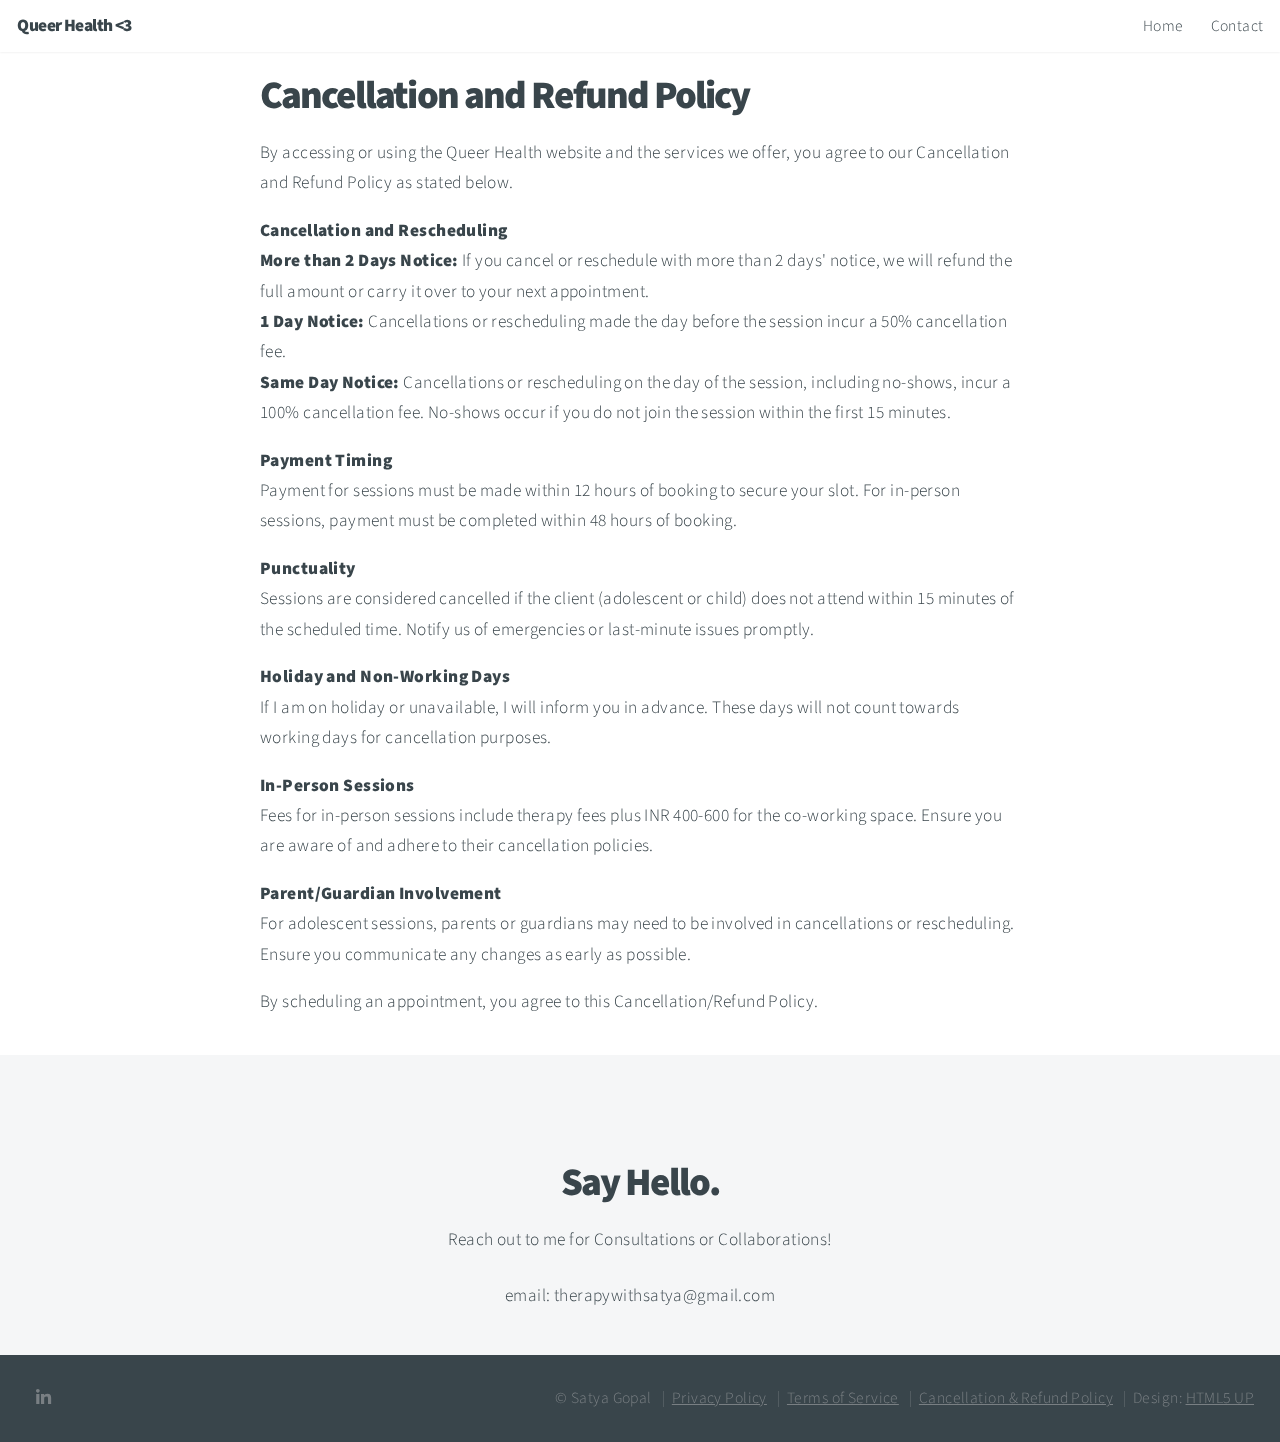
==== cancellation-policy.html @ fa18894c "major: add privacy policy, terms of service, and cancellation policy" ====
<!DOCTYPE HTML>
<!--
	Big Picture by HTML5 UP
	html5up.net | @ajlkn
	Free for personal and commercial use under the CCA 3.0 license (html5up.net/license)
-->
<html>
	<head>
		<title>Queer Health by Satya Gopal</title>
		<meta charset="utf-8" />
		<meta name="viewport" content="width=device-width, initial-scale=1, user-scalable=no" />
		<link rel="stylesheet" href="assets/css/main.css" />
		<noscript><link rel="stylesheet" href="assets/css/noscript.css" /></noscript>
	</head>
	<body class="is-preload">

		<!-- Header -->
			<header id="header">
				<h1>Queer Health &lt;3 </h1>
				<nav>
					<ul>
						<li><a href="index.html">Home</a></li>
						<li><a href="#contact">Contact</a></li>
					</ul>
				</nav>
			</header>

		<!-- Intro -->
			<section>
				<div style="padding: 20px; max-width: 800px; margin: 0 auto;">
					<header>
						<h2>Cancellation and Refund Policy</h2>
					</header>
						<p>By accessing or using the Queer Health website and the services we offer, you agree to our Cancellation and Refund Policy as stated below.</p>
    
						<ol>
							<li><strong>Cancellation and Rescheduling</strong>
								<ul>
									<li><strong>More than 2 Days Notice:</strong> If you cancel or reschedule with more than 2 days' notice, we will refund the full amount or carry it over to your next appointment.</li>
									<li><strong>1 Day Notice:</strong> Cancellations or rescheduling made the day before the session incur a 50% cancellation fee.</li>
									<li><strong>Same Day Notice:</strong> Cancellations or rescheduling on the day of the session, including no-shows, incur a 100% cancellation fee. No-shows occur if you do not join the session within the first 15 minutes.</li>
								</ul>
							</li>
							<li><strong>Payment Timing</strong>
								<ul>
									<li>Payment for sessions must be made within 12 hours of booking to secure your slot. For in-person sessions, payment must be completed within 48 hours of booking.</li>
								</ul>
							</li>
							<li><strong>Punctuality</strong>
								<ul>
									<li>Sessions are considered cancelled if the client (adolescent or child) does not attend within 15 minutes of the scheduled time. Notify us of emergencies or last-minute issues promptly.</li>
								</ul>
							</li>
							<li><strong>Holiday and Non-Working Days</strong>
								<ul>
									<li>If I am on holiday or unavailable, I will inform you in advance. These days will not count towards working days for cancellation purposes.</li>
								</ul>
							</li>
							<li><strong>In-Person Sessions</strong>
								<ul>
									<li>Fees for in-person sessions include therapy fees plus INR 400-600 for the co-working space. Ensure you are aware of and adhere to their cancellation policies.</li>
								</ul>
							</li>
							<li><strong>Parent/Guardian Involvement</strong>
								<ul>
									<li>For adolescent sessions, parents or guardians may need to be involved in cancellations or rescheduling. Ensure you communicate any changes as early as possible.</li>
								</ul>
							</li>
						</ol>
						<p>By scheduling an appointment, you agree to this Cancellation/Refund Policy.</p>
				</div>
			</section>


		<!-- Contact -->
			<section id="contact" class="main style3 secondary">
				<div class="content">
					<header>
						<h2>Say Hello.</h2>
						<p>Reach out to me for Consultations or Collaborations!</p>
						<p>email: therapywithsatya@gmail.com</p>
					</header>
					<!-- <div class="box">
						
					</div> -->
				</div>
			</section>

		<!-- Footer -->
			<footer id="footer">

				<!-- Icons -->
				<ul class="icons">
					<li><a href="https://in.linkedin.com/in/satya-gopal-they-he-2b1701178" target="_blank" class="icon brands fa-linkedin-in"><span class="label">LinkedIn</span></a></li>
				</ul>

				<!-- Menu -->
					<ul class="menu">
						<li>&copy; Satya Gopal</li>
						<li><a href="privacy-policy.html">Privacy Policy</a></li>
						<li><a href="terms-of-service.html">Terms of Service</a></li>
						<li><a href="cancellation-policy.html">Cancellation & Refund Policy</a></li>
						<li>Design: <a href="https://html5up.net">HTML5 UP</a></li>
					</ul>

			</footer>

		<!-- Scripts -->
			<script src="assets/js/jquery.min.js"></script>
			<script src="assets/js/jquery.poptrox.min.js"></script>
			<script src="assets/js/jquery.scrolly.min.js"></script>
			<script src="assets/js/jquery.scrollex.min.js"></script>
			<script src="assets/js/browser.min.js"></script>
			<script src="assets/js/breakpoints.min.js"></script>
			<script src="assets/js/util.js"></script>
			<script src="assets/js/main.js"></script>

	</body>
</html>
---- assets/css/main.css ----
@import url("https://fonts.googleapis.com/css?family=Source+Sans+Pro:300,900");
@import url("fontawesome-all.min.css");

/*
	Big Picture by HTML5 UP
	html5up.net | @ajlkn
	Free for personal and commercial use under the CCA 3.0 license (html5up.net/license)
*/

html, body, div, span, applet, object,
iframe, h1, h2, h3, h4, h5, h6, p, blockquote,
pre, a, abbr, acronym, address, big, cite,
code, del, dfn, em, img, ins, kbd, q, s, samp,
small, strike, strong, sub, sup, tt, var, b,
u, i, center, dl, dt, dd, ol, ul, li, fieldset,
form, label, legend, table, caption, tbody,
tfoot, thead, tr, th, td, article, aside,
canvas, details, embed, figure, figcaption,
footer, header, hgroup, menu, nav, output, ruby,
section, summary, time, mark, audio, video {
	margin: 0;
	padding: 0;
	border: 0;
	font-size: 100%;
	font: inherit;
	vertical-align: baseline;}

article, aside, details, figcaption, figure,
footer, header, hgroup, menu, nav, section {
	display: block;}

body {
	line-height: 1;
}

ol, ul {
	list-style: none;
}

blockquote, q {
	quotes: none;
}

	blockquote:before, blockquote:after, q:before, q:after {
		content: '';
		content: none;
	}

table {
	border-collapse: collapse;
	border-spacing: 0;
}

body {
	-webkit-text-size-adjust: none;
}

mark {
	background-color: transparent;
	color: inherit;
}

input::-moz-focus-inner {
	border: 0;
	padding: 0;
}

input, select, textarea {
	-moz-appearance: none;
	-webkit-appearance: none;
	-ms-appearance: none;
	appearance: none;
}

/* Basic */

	@-ms-viewport {
		width: device-width;
	}

	html {
		height: 100%;
	}

	html {
		box-sizing: border-box;
	}

	*, *:before, *:after {
		box-sizing: inherit;
	}

	body {
		background: #ffffff;
		height: 100%;
		min-width: 320px;
	}

		body.is-preload *, body.is-preload *:before, body.is-preload *:after {
			-moz-animation: none !important;
			-webkit-animation: none !important;
			-ms-animation: none !important;
			animation: none !important;
			-moz-transition: none !important;
			-webkit-transition: none !important;
			-ms-transition: none !important;
			transition: none !important;
		}

/* Spinner */

	@-moz-keyframes spinner-rotate {
		0% {
			-moz-transform: scale(1) rotate(0deg);
			-webkit-transform: scale(1) rotate(0deg);
			-ms-transform: scale(1) rotate(0deg);
			transform: scale(1) rotate(0deg);
		}

		100% {
			-moz-transform: scale(1) rotate(360deg);
			-webkit-transform: scale(1) rotate(360deg);
			-ms-transform: scale(1) rotate(360deg);
			transform: scale(1) rotate(360deg);
		}
	}

	@-webkit-keyframes spinner-rotate {
		0% {
			-moz-transform: scale(1) rotate(0deg);
			-webkit-transform: scale(1) rotate(0deg);
			-ms-transform: scale(1) rotate(0deg);
			transform: scale(1) rotate(0deg);
		}

		100% {
			-moz-transform: scale(1) rotate(360deg);
			-webkit-transform: scale(1) rotate(360deg);
			-ms-transform: scale(1) rotate(360deg);
			transform: scale(1) rotate(360deg);
		}
	}

	@-ms-keyframes spinner-rotate {
		0% {
			-moz-transform: scale(1) rotate(0deg);
			-webkit-transform: scale(1) rotate(0deg);
			-ms-transform: scale(1) rotate(0deg);
			transform: scale(1) rotate(0deg);
		}

		100% {
			-moz-transform: scale(1) rotate(360deg);
			-webkit-transform: scale(1) rotate(360deg);
			-ms-transform: scale(1) rotate(360deg);
			transform: scale(1) rotate(360deg);
		}
	}

	@keyframes spinner-rotate {
		0% {
			-moz-transform: scale(1) rotate(0deg);
			-webkit-transform: scale(1) rotate(0deg);
			-ms-transform: scale(1) rotate(0deg);
			transform: scale(1) rotate(0deg);
		}

		100% {
			-moz-transform: scale(1) rotate(360deg);
			-webkit-transform: scale(1) rotate(360deg);
			-ms-transform: scale(1) rotate(360deg);
			transform: scale(1) rotate(360deg);
		}
	}

/* Loader */

	@-moz-keyframes spinner-show {
		0% {
			opacity: 0;
		}

		100% {
			opacity: 1;
		}
	}

	@-webkit-keyframes spinner-show {
		0% {
			opacity: 0;
		}

		100% {
			opacity: 1;
		}
	}

	@-ms-keyframes spinner-show {
		0% {
			opacity: 0;
		}

		100% {
			opacity: 1;
		}
	}

	@keyframes spinner-show {
		0% {
			opacity: 0;
		}

		100% {
			opacity: 1;
		}
	}

	@-moz-keyframes spinner-hide {
		0% {
			-moz-transform: scale(1) rotate(0deg);
			-webkit-transform: scale(1) rotate(0deg);
			-ms-transform: scale(1) rotate(0deg);
			transform: scale(1) rotate(0deg);
			color: #e5e6e7;
			z-index: 100001;
		}

		99% {
			-moz-transform: scale(0.5) rotate(360deg);
			-webkit-transform: scale(0.5) rotate(360deg);
			-ms-transform: scale(0.5) rotate(360deg);
			transform: scale(0.5) rotate(360deg);
			color: #e5e6e7;
			z-index: 100001;
		}

		100% {
			-moz-transform: scale(0.5) rotate(360deg);
			-webkit-transform: scale(0.5) rotate(360deg);
			-ms-transform: scale(0.5) rotate(360deg);
			transform: scale(0.5) rotate(360deg);
			color: #e5e6e7;
			z-index: -1;
		}
	}

	@-webkit-keyframes spinner-hide {
		0% {
			-moz-transform: scale(1) rotate(0deg);
			-webkit-transform: scale(1) rotate(0deg);
			-ms-transform: scale(1) rotate(0deg);
			transform: scale(1) rotate(0deg);
			color: #e5e6e7;
			z-index: 100001;
		}

		99% {
			-moz-transform: scale(0.5) rotate(360deg);
			-webkit-transform: scale(0.5) rotate(360deg);
			-ms-transform: scale(0.5) rotate(360deg);
			transform: scale(0.5) rotate(360deg);
			color: #e5e6e7;
			z-index: 100001;
		}

		100% {
			-moz-transform: scale(0.5) rotate(360deg);
			-webkit-transform: scale(0.5) rotate(360deg);
			-ms-transform: scale(0.5) rotate(360deg);
			transform: scale(0.5) rotate(360deg);
			color: #e5e6e7;
			z-index: -1;
		}
	}

	@-ms-keyframes spinner-hide {
		0% {
			-moz-transform: scale(1) rotate(0deg);
			-webkit-transform: scale(1) rotate(0deg);
			-ms-transform: scale(1) rotate(0deg);
			transform: scale(1) rotate(0deg);
			color: #e5e6e7;
			z-index: 100001;
		}

		99% {
			-moz-transform: scale(0.5) rotate(360deg);
			-webkit-transform: scale(0.5) rotate(360deg);
			-ms-transform: scale(0.5) rotate(360deg);
			transform: scale(0.5) rotate(360deg);
			color: #e5e6e7;
			z-index: 100001;
		}

		100% {
			-moz-transform: scale(0.5) rotate(360deg);
			-webkit-transform: scale(0.5) rotate(360deg);
			-ms-transform: scale(0.5) rotate(360deg);
			transform: scale(0.5) rotate(360deg);
			color: #e5e6e7;
			z-index: -1;
		}
	}

	@keyframes spinner-hide {
		0% {
			-moz-transform: scale(1) rotate(0deg);
			-webkit-transform: scale(1) rotate(0deg);
			-ms-transform: scale(1) rotate(0deg);
			transform: scale(1) rotate(0deg);
			color: #e5e6e7;
			z-index: 100001;
		}

		99% {
			-moz-transform: scale(0.5) rotate(360deg);
			-webkit-transform: scale(0.5) rotate(360deg);
			-ms-transform: scale(0.5) rotate(360deg);
			transform: scale(0.5) rotate(360deg);
			color: #e5e6e7;
			z-index: 100001;
		}

		100% {
			-moz-transform: scale(0.5) rotate(360deg);
			-webkit-transform: scale(0.5) rotate(360deg);
			-ms-transform: scale(0.5) rotate(360deg);
			transform: scale(0.5) rotate(360deg);
			color: #e5e6e7;
			z-index: -1;
		}
	}

	@-moz-keyframes overlay-hide {
		0% {
			opacity: 1;
			z-index: 100000;
		}

		15% {
			opacity: 1;
			z-index: 100000;
		}

		99% {
			opacity: 0;
			z-index: 100000;
		}

		100% {
			opacity: 0;
			z-index: -1;
		}
	}

	@-webkit-keyframes overlay-hide {
		0% {
			opacity: 1;
			z-index: 100000;
		}

		15% {
			opacity: 1;
			z-index: 100000;
		}

		99% {
			opacity: 0;
			z-index: 100000;
		}

		100% {
			opacity: 0;
			z-index: -1;
		}
	}

	@-ms-keyframes overlay-hide {
		0% {
			opacity: 1;
			z-index: 100000;
		}

		15% {
			opacity: 1;
			z-index: 100000;
		}

		99% {
			opacity: 0;
			z-index: 100000;
		}

		100% {
			opacity: 0;
			z-index: -1;
		}
	}

	@keyframes overlay-hide {
		0% {
			opacity: 1;
			z-index: 100000;
		}

		15% {
			opacity: 1;
			z-index: 100000;
		}

		99% {
			opacity: 0;
			z-index: 100000;
		}

		100% {
			opacity: 0;
			z-index: -1;
		}
	}

	body {
		text-decoration: none;
	}

		body:before {
			-moz-animation: spinner-show 1.5s 1 0.25s ease forwards, spinner-hide 0.25s ease-in-out forwards !important;
			-webkit-animation: spinner-show 1.5s 1 0.25s ease forwards, spinner-hide 0.25s ease-in-out forwards !important;
			-ms-animation: spinner-show 1.5s 1 0.25s ease forwards, spinner-hide 0.25s ease-in-out forwards !important;
			animation: spinner-show 1.5s 1 0.25s ease forwards, spinner-hide 0.25s ease-in-out forwards !important;
			-moz-transform-origin: 50% 50%;
			-webkit-transform-origin: 50% 50%;
			-ms-transform-origin: 50% 50%;
			transform-origin: 50% 50%;
			-moz-osx-font-smoothing: grayscale;
			-webkit-font-smoothing: antialiased;
			font-family: FontAwesome;
			font-style: normal;
			font-weight: normal;
			text-transform: none !important;
			color: #e5e6e7;
			content: '\f1ce';
			cursor: default;
			display: block;
			font-size: 2em;
			height: 2em;
			left: 50%;
			line-height: 2em;
			margin: -1em 0 0 -1em;
			opacity: 0;
			position: fixed;
			text-align: center;
			top: 50%;
			width: 2em;
			z-index: -1;
		}

		body:after {
			-moz-animation: overlay-hide 1.5s ease-in forwards !important;
			-webkit-animation: overlay-hide 1.5s ease-in forwards !important;
			-ms-animation: overlay-hide 1.5s ease-in forwards !important;
			animation: overlay-hide 1.5s ease-in forwards !important;
			background: #ffffff;
			content: '';
			display: block;
			height: 100%;
			left: 0;
			opacity: 0;
			position: fixed;
			top: 0;
			width: 100%;
			z-index: -1;
		}

		body.is-preload:before {
			-moz-animation: spinner-show 1.5s 1 0.25s ease forwards, spinner-rotate 0.75s infinite linear !important;
			-webkit-animation: spinner-show 1.5s 1 0.25s ease forwards, spinner-rotate 0.75s infinite linear !important;
			-ms-animation: spinner-show 1.5s 1 0.25s ease forwards, spinner-rotate 0.75s infinite linear !important;
			animation: spinner-show 1.5s 1 0.25s ease forwards, spinner-rotate 0.75s infinite linear !important;
			z-index: 100001;
		}

		body.is-preload:after {
			-moz-animation: none !important;
			-webkit-animation: none !important;
			-ms-animation: none !important;
			animation: none !important;
			opacity: 1;
			z-index: 100000;
		}

	@media (-webkit-min-device-pixel-ratio: 2) {

		body:before {
			line-height: 2.025em;
		}

	}

/* Type */

	body, input, textarea, select {
		font-family: "Source Sans Pro", "sans-serif";
		font-weight: 300;
		font-size: 18pt;
		line-height: 1.75em;
		color: #39454b;
		letter-spacing: 0.025em;
	}

		@media screen and (max-width: 1920px) {

			body, input, textarea, select {
				font-size: 17pt;
			}

		}

		@media screen and (max-width: 1680px) {

			body, input, textarea, select {
				font-size: 15pt;
			}

		}

		@media screen and (max-width: 1280px) {

			body, input, textarea, select {
				font-size: 13pt;
			}

		}

		@media screen and (max-width: 1000px) {

			body, input, textarea, select {
				font-size: 13pt;
			}

		}

		@media screen and (max-width: 736px) {

			body, input, textarea, select {
				font-size: 12pt;
				line-height: 1.5em;
			}

		}

	h1, h2, h3, h4, h5, h6 {
		font-weight: 900;
		color: inherit;
		letter-spacing: -0.0325em;
	}

		h1 a, h2 a, h3 a, h4 a, h5 a, h6 a {
			color: inherit;
			text-decoration: none;
		}

	h2 {
		font-size: 2.25em;
		line-height: 1.25em;
		letter-spacing: -0.05em;
	}

	@media screen and (max-width: 736px) {

		h2 {
			font-size: 1.5em;
		}

	}

	strong, b {
		font-weight: 900;
		color: inherit;
	}

	em, i {
		font-style: italic;
	}

	a {
		-moz-transition: color 0.2s ease-in-out;
		-webkit-transition: color 0.2s ease-in-out;
		-ms-transition: color 0.2s ease-in-out;
		transition: color 0.2s ease-in-out;
		color: #98c593;
	}

	sub {
		position: relative;
		top: 0.5em;
		font-size: 0.8em;
	}

	sup {
		position: relative;
		top: -0.5em;
		font-size: 0.8em;
	}

	hr {
		border: 0;
		border-top: solid 1px #e5e6e7;
	}

	blockquote {
		border-left: solid 0.5em #e5e6e7;
		padding: 1em 0 1em 2em;
		font-style: italic;
	}

	p, ul, ol, dl, table {
		margin-bottom: 1em;
	}

/* Box */

	.box {
		background: #ffffff;
		color: #39454b;
		padding: 2em;
	}

		.box > :last-child {
			margin-bottom: 0;
		}

		.box.style2 {
			padding: 3.5em 2.5em 3.5em 2.5em;
		}

		@media screen and (max-width: 736px) {

			.box {
				padding: 1em;
			}

				.box.style2 {
					padding: 1.5em 1.25em 1.5em 1.25em;
					background-color: rgba(255, 255, 255, 0.9);
				}

		}

/* Button */

	input[type="button"],
	input[type="submit"],
	input[type="reset"],
	.button,
	button {
		-moz-appearance: none;
		-webkit-appearance: none;
		-ms-appearance: none;
		appearance: none;
		-moz-transition: background-color 0.2s ease-in-out;
		-webkit-transition: background-color 0.2s ease-in-out;
		-ms-transition: background-color 0.2s ease-in-out;
		transition: background-color 0.2s ease-in-out;
		background-color: #98c593;
		border: 0;
		border-radius: 3.5em;
		color: #ffffff;
		cursor: pointer;
		display: inline-block;
		height: 3.5em;
		line-height: 3.5em;
		outline: 0;
		padding: 0 2em 0 2em;
		position: relative;
		text-align: center;
		text-decoration: none;
	}

		input[type="button"].down,
		input[type="submit"].down,
		input[type="reset"].down,
		.button.down,
		button.down {
			width: 5em;
			height: 5em;
			line-height: 4.5em;
			padding: 0;
			background-image: url("images/dark-arrow.svg");
			background-position: center center;
			background-repeat: no-repeat;
			text-indent: -10em;
			overflow: hidden;
		}

			input[type="button"].down.anchored,
			input[type="submit"].down.anchored,
			input[type="reset"].down.anchored,
			.button.down.anchored,
			button.down.anchored {
				bottom: 0;
				border-bottom: 0;
				border-radius: 3em 3em 0 0;
				height: 4.5em;
				margin-left: -2.5em;
			}

		input[type="button"].anchored,
		input[type="submit"].anchored,
		input[type="reset"].anchored,
		.button.anchored,
		button.anchored {
			position: absolute;
			left: 50%;
		}

		input[type="button"]:hover,
		input[type="submit"]:hover,
		input[type="reset"]:hover,
		.button:hover,
		button:hover {
			background-color: #a8cea4;
		}

		input[type="button"]:active,
		input[type="submit"]:active,
		input[type="reset"]:active,
		.button:active,
		button:active {
			background-color: #88bc82;
		}

		input[type="button"].style2,
		input[type="submit"].style2,
		input[type="reset"].style2,
		.button.style2,
		button.style2 {
			background-color: transparent;
			border: solid 2px #e5e6e7;
			color: inherit;
		}

			input[type="button"].style2:hover,
			input[type="submit"].style2:hover,
			input[type="reset"].style2:hover,
			.button.style2:hover,
			button.style2:hover {
				background-color: rgba(229, 230, 231, 0.25);
			}

			input[type="button"].style2:active,
			input[type="submit"].style2:active,
			input[type="reset"].style2:active,
			.button.style2:active,
			button.style2:active {
				background-color: rgba(229, 230, 231, 0.375);
			}

			input[type="button"].style2.down,
			input[type="submit"].style2.down,
			input[type="reset"].style2.down,
			.button.style2.down,
			button.style2.down {
				background-image: url("images/arrow.svg");
			}

/* Form */

	form {
		margin: 0 0 2em 0;
	}

		form > :last-child {
			margin-bottom: 0;
		}

		form > .fields {
			display: -moz-flex;
			display: -webkit-flex;
			display: -ms-flex;
			display: flex;
			-moz-flex-wrap: wrap;
			-webkit-flex-wrap: wrap;
			-ms-flex-wrap: wrap;
			flex-wrap: wrap;
			width: calc(100% + 3em);
			margin: -1.5em 0 2em -1.5em;
		}

			form > .fields > .field {
				-moz-flex-grow: 0;
				-webkit-flex-grow: 0;
				-ms-flex-grow: 0;
				flex-grow: 0;
				-moz-flex-shrink: 0;
				-webkit-flex-shrink: 0;
				-ms-flex-shrink: 0;
				flex-shrink: 0;
				padding: 1.5em 0 0 1.5em;
				width: calc(100% - 1.5em);
			}

				form > .fields > .field.half {
					width: calc(50% - 0.75em);
				}

				form > .fields > .field.third {
					width: calc(100%/3 - 0.5em);
				}

				form > .fields > .field.quarter {
					width: calc(25% - 0.375em);
				}

		@media screen and (max-width: 480px) {

			form > .fields {
				width: calc(100% + 2em);
				margin: -1em 0 2em -1em;
			}

				form > .fields > .field {
					padding: 1em 0 0 1em;
					width: calc(100% - 1em);
				}

					form > .fields > .field.half {
						width: calc(100% - 1em);
					}

					form > .fields > .field.third {
						width: calc(100% - 1em);
					}

					form > .fields > .field.quarter {
						width: calc(100% - 1em);
					}

		}

	label {
		display: block;
	}

	input[type="text"],
	input[type="password"],
	input[type="email"],
	input[type="tel"],
	input[type="search"],
	input[type="url"],
	select,
	textarea {
		-moz-appearance: none;
		-webkit-appearance: none;
		-ms-appearance: none;
		appearance: none;
		-moz-transition: border-color 0.2s ease-in-out, color 0.2s ease-in-out;
		-webkit-transition: border-color 0.2s ease-in-out, color 0.2s ease-in-out;
		-ms-transition: border-color 0.2s ease-in-out, color 0.2s ease-in-out;
		transition: border-color 0.2s ease-in-out, color 0.2s ease-in-out;
		color: #39454b;
		display: block;
		width: 100%;
		padding: 0.65em 0.75em;
		background: none;
		border: solid 2px #e5e6e7;
		color: inherit;
		border-radius: 0.5em;
		outline: none;
	}

		input[type="text"]:focus,
		input[type="password"]:focus,
		input[type="email"]:focus,
		input[type="tel"]:focus,
		input[type="search"]:focus,
		input[type="url"]:focus,
		select:focus,
		textarea:focus {
			border-color: #9ac8e9;
		}

	input[type="text"],
	input[type="password"],
	input[type="email"],
	input[type="tel"],
	input[type="search"],
	input[type="url"],
	select {
		line-height: 1.35em;
	}

	textarea {
		min-height: 8em;
	}

	::-moz-focus-inner {
		border: 0;
	}

	::-webkit-input-placeholder {
		opacity: 0.375;
	}

	:-moz-placeholder {
		opacity: 0.375;
	}

	::-moz-placeholder {
		opacity: 0.375;
	}

	:-ms-input-placeholder {
		opacity: 0.375;
	}

/* Icon */

	.icon {
		text-decoration: none;
		position: relative;
		text-decoration: none;
	}

		.icon:before {
			-moz-osx-font-smoothing: grayscale;
			-webkit-font-smoothing: antialiased;
			display: inline-block;
			font-style: normal;
			font-variant: normal;
			text-rendering: auto;
			line-height: 1;
			text-transform: none !important;
			font-family: 'Font Awesome 5 Free';
			font-weight: 400;
		}

		.icon:before {
			line-height: inherit;
		}

		.icon > .label {
			display: none;
		}

		.icon.solid:before {
			font-weight: 900;
		}

		.icon.brands:before {
			font-family: 'Font Awesome 5 Brands';
		}

/* Image */

	.image {
		position: relative;
		display: inline-block;
	}

		.image:before {
			content: '';
			position: absolute;
			left: 0;
			top: 0;
			width: 100%;
			height: 100%;
			background: url("images/overlay.png");
		}

		.image img {
			display: block;
			width: 100%;
		}

		.image.featured {
			display: block;
			width: 100%;
			margin: 0 0 2em 0;
		}

		.image.fit {
			display: block;
			width: 100%;
		}

		.image.left {
			float: left;
			margin: 0 2em 2em 0;
		}

		.image.centered {
			display: block;
			margin: 0 0 2em 0;
		}

			.image.centered img {
				margin: 0 auto;
				width: auto;
			}

/* List */

	ul.default {
		list-style: disc;
		padding-left: 1em;
	}

		ul.default li {
			padding-left: 0.5em;
		}

	ul.menu {
		cursor: default;
	}

		ul.menu li {
			display: inline-block;
			line-height: 1em;
			border-left: solid 1px #e5e6e7;
			padding: 0 0 0 0.5em;
			margin: 0 0 0 0.5em;
		}

			ul.menu li:first-child {
				border-left: 0;
				padding-left: 0;
				margin-left: 0;
			}

	ol.default {
		list-style: decimal;
		padding-left: 1.25em;
	}

		ol.default li {
			padding-left: 0.25em;
		}

/* Actions */

	ul.actions {
		display: -moz-flex;
		display: -webkit-flex;
		display: -ms-flex;
		display: flex;
		cursor: default;
		list-style: none;
		margin-left: -1em;
		padding-left: 0;
	}

		ul.actions li {
			padding: 0 0 0 1em;
			vertical-align: middle;
		}

		ul.actions.special {
			-moz-justify-content: center;
			-webkit-justify-content: center;
			-ms-justify-content: center;
			justify-content: center;
			width: 100%;
			margin-left: 0;
		}

			ul.actions.special li:first-child {
				padding-left: 0;
			}

		ul.actions.stacked {
			-moz-flex-direction: column;
			-webkit-flex-direction: column;
			-ms-flex-direction: column;
			flex-direction: column;
			margin-left: 0;
		}

			ul.actions.stacked li {
				padding: 1.3em 0 0 0;
			}

				ul.actions.stacked li:first-child {
					padding-top: 0;
				}

		ul.actions.fit {
			width: calc(100% + 1em);
		}

			ul.actions.fit li {
				-moz-flex-grow: 1;
				-webkit-flex-grow: 1;
				-ms-flex-grow: 1;
				flex-grow: 1;
				-moz-flex-shrink: 1;
				-webkit-flex-shrink: 1;
				-ms-flex-shrink: 1;
				flex-shrink: 1;
				width: 100%;
			}

				ul.actions.fit li > * {
					width: 100%;
				}

			ul.actions.fit.stacked {
				width: 100%;
			}

		@media screen and (max-width: 480px) {

			ul.actions:not(.fixed) {
				-moz-flex-direction: column;
				-webkit-flex-direction: column;
				-ms-flex-direction: column;
				flex-direction: column;
				margin-left: 0;
				width: 100% !important;
			}

				ul.actions:not(.fixed) li {
					-moz-flex-grow: 1;
					-webkit-flex-grow: 1;
					-ms-flex-grow: 1;
					flex-grow: 1;
					-moz-flex-shrink: 1;
					-webkit-flex-shrink: 1;
					-ms-flex-shrink: 1;
					flex-shrink: 1;
					padding: 1em 0 0 0;
					text-align: center;
					width: 100%;
				}

					ul.actions:not(.fixed) li > * {
						width: 100%;
					}

					ul.actions:not(.fixed) li:first-child {
						padding-top: 0;
					}

					ul.actions:not(.fixed) li input[type="submit"],
					ul.actions:not(.fixed) li input[type="reset"],
					ul.actions:not(.fixed) li input[type="button"],
					ul.actions:not(.fixed) li button,
					ul.actions:not(.fixed) li .button {
						width: 100%;
					}

						ul.actions:not(.fixed) li input[type="submit"].icon:before,
						ul.actions:not(.fixed) li input[type="reset"].icon:before,
						ul.actions:not(.fixed) li input[type="button"].icon:before,
						ul.actions:not(.fixed) li button.icon:before,
						ul.actions:not(.fixed) li .button.icon:before {
							margin-left: -0.5rem;
						}

		}

/* Icons */

	ul.icons {
		cursor: default;
	}

		ul.icons li {
			display: inline-block;
		}

		ul.icons a {
			display: inline-block;
			width: 2em;
			height: 2em;
			line-height: 2em;
			text-align: center;
			border: 0;
		}

/* Sections/Article */

	header {
		margin-bottom: 1em;
	}

		header p {
			display: block;
			margin: 1em 0 0 0;
			padding: 0 0 0.5em 0;
		}

	footer {
		margin-top: 2em;
	}

/* Table */

	table {
		width: 100%;
	}

		table.default {
			width: 100%;
		}

			table.default tbody tr:nth-child(2n+2) {
				background: rgba(229, 230, 231, 0.5);
			}

			table.default td {
				padding: 0.5em 1em 0.5em 1em;
			}

			table.default th {
				text-align: left;
				font-weight: 900;
				padding: 0.5em 1em 0.5em 1em;
			}

			table.default thead {
				background: #39454b;
				color: #ffffff;
			}

			table.default tfoot {
				background: #e5e6e7;
			}

/* Poptrox */

	.poptrox-popup {
		-moz-box-sizing: content-box;
		-webkit-box-sizing: content-box;
		-ms-box-sizing: content-box;
		box-sizing: content-box;
		background: #fff;
		padding-bottom: 3em;
		box-shadow: 0 0.1em 0.15em 0 rgba(0, 0, 0, 0.15);
	}

		.poptrox-popup .loader {
			position: absolute;
			top: 50%;
			left: 50%;
			margin: -1em 0 0 -1em;
			width: 2em;
			height: 2em;
			display: block;
			font-size: 2em;
		}

			.poptrox-popup .loader:before {
				-moz-animation: spinner-rotate 0.75s infinite linear !important;
				-webkit-animation: spinner-rotate 0.75s infinite linear !important;
				-ms-animation: spinner-rotate 0.75s infinite linear !important;
				animation: spinner-rotate 0.75s infinite linear !important;
				-moz-osx-font-smoothing: grayscale;
				-webkit-font-smoothing: antialiased;
				font-family: FontAwesome;
				font-style: normal;
				font-weight: normal;
				text-transform: none !important;
				color: #e5e6e7;
				content: '\f1ce';
				cursor: default;
				display: block;
				height: 2em;
				left: 0;
				line-height: 2em;
				position: absolute;
				text-align: center;
				top: 0;
				width: 2em;
			}

		.poptrox-popup .caption {
			position: absolute;
			bottom: 0;
			left: 0;
			background: #ffffff;
			width: 100%;
			height: 3em;
			line-height: 2.8em;
			text-align: center;
			cursor: default;
			z-index: 1;
			font-size: 0.9em;
		}

		.poptrox-popup .nav-next,
		.poptrox-popup .nav-previous {
			-moz-transition: opacity 0.2s ease-in-out;
			-webkit-transition: opacity 0.2s ease-in-out;
			-ms-transition: opacity 0.2s ease-in-out;
			transition: opacity 0.2s ease-in-out;
			position: absolute;
			top: 0;
			width: 50%;
			height: 100%;
			opacity: 0;
			cursor: pointer;
			background: rgba(0, 0, 0, 0.01);
			-webkit-tap-highlight-color: rgba(255, 255, 255, 0);
		}

		.poptrox-popup .nav-next:before,
		.poptrox-popup .nav-previous:before {
			content: '';
			position: absolute;
			width: 96px;
			height: 64px;
			background: url("images/poptrox-nav.svg");
			top: calc(50% - 1.5em);
			margin: -32px 0 0 0;
		}

		.poptrox-popup:hover .nav-next,
		.poptrox-popup:hover .nav-previous {
			opacity: 0.5;
		}

		.poptrox-popup:hover .nav-next:hover,
		.poptrox-popup:hover .nav-previous:hover {
			opacity: 1.0;
		}

		.poptrox-popup .nav-previous:before {
			-moz-transform: scaleX(-1);
			-webkit-transform: scaleX(-1);
			-ms-transform: scaleX(-1);
			transform: scaleX(-1);
			-ms-filter: "FlipH";
			filter: FlipH;
		}

		.poptrox-popup .nav-next {
			right: 0;
		}

			.poptrox-popup .nav-next:before {
				right: 0;
			}

		.poptrox-popup .nav-previous {
			left: 0;
		}

			.poptrox-popup .nav-previous:before {
				left: 0;
			}

		.poptrox-popup .closer {
			-moz-transition: opacity 0.2s ease-in-out;
			-webkit-transition: opacity 0.2s ease-in-out;
			-ms-transition: opacity 0.2s ease-in-out;
			transition: opacity 0.2s ease-in-out;
			position: absolute;
			top: 0;
			right: 0;
			width: 64px;
			height: 64px;
			text-indent: -9999px;
			z-index: 2;
			opacity: 0;
			-webkit-tap-highlight-color: rgba(255, 255, 255, 0);
		}

			.poptrox-popup .closer:before {
				content: '';
				display: block;
				position: absolute;
				right: 16px;
				top: 16px;
				width: 40px;
				height: 40px;
				border-radius: 100%;
				box-shadow: inset 0 0 0 2px #fff;
				background: url("images/poptrox-closer.svg") center center;
				color: #ffffff !important;
			}

		.poptrox-popup:hover .closer {
			opacity: 0.5;
		}

			.poptrox-popup:hover .closer:hover {
				opacity: 1.0;
			}

		body.is-touch .poptrox-popup .nav-next,
		body.is-touch .poptrox-popup .nav-previous,
		body.is-touch .poptrox-popup .closer {
			opacity: 1.0 !important;
		}

		@media screen and (max-width: 736px) {

			.poptrox-popup .nav-next:before,
			.poptrox-popup .nav-previous:before {
				width: 48px;
				height: 32px;
				background-size: contain;
				margin: -16px 0 0 0;
			}

			.poptrox-popup .closer:before {
				right: 12px;
				top: 12px;
				width: 20px;
				height: 20px;
				box-shadow: inset 0 0 0 1px #fff;
				background-size: contain;
				opacity: 0.65;
			}

		}

/* Gallery */

	.gallery {
		display: -moz-flex;
		display: -webkit-flex;
		display: -ms-flex;
		display: flex;
		-moz-flex-wrap: wrap;
		-webkit-flex-wrap: wrap;
		-ms-flex-wrap: wrap;
		flex-wrap: wrap;
		width: 45em;
		max-width: 100%;
		margin: 0 auto 2em auto;
	}

		.gallery article {
			-moz-transition: -moz-transform 1s ease, opacity 1s ease;
			-webkit-transition: -webkit-transform 1s ease, opacity 1s ease;
			-ms-transition: -ms-transform 1s ease, opacity 1s ease;
			transition: transform 1s ease, opacity 1s ease;
			-moz-transform: translateX(0);
			-webkit-transform: translateX(0);
			-ms-transform: translateX(0);
			transform: translateX(0);
			width: 50%;
			position: relative;
			opacity: 1.0;
		}

			.gallery article .image {
				margin: 0;
				display: block;
			}

			.gallery article:nth-last-child(1n) {
				-moz-transition-delay: 0.05s;
				-webkit-transition-delay: 0.05s;
				-ms-transition-delay: 0.05s;
				transition-delay: 0.05s;
			}

			.gallery article:nth-last-child(2n) {
				-moz-transition-delay: 0.05s;
				-webkit-transition-delay: 0.05s;
				-ms-transition-delay: 0.05s;
				transition-delay: 0.05s;
			}

			.gallery article:nth-last-child(2n) {
				-moz-transition-delay: 0.1s;
				-webkit-transition-delay: 0.1s;
				-ms-transition-delay: 0.1s;
				transition-delay: 0.1s;
			}

			.gallery article:nth-last-child(3n) {
				-moz-transition-delay: 0.1s;
				-webkit-transition-delay: 0.1s;
				-ms-transition-delay: 0.1s;
				transition-delay: 0.1s;
			}

			.gallery article:nth-last-child(3n) {
				-moz-transition-delay: 0.15s;
				-webkit-transition-delay: 0.15s;
				-ms-transition-delay: 0.15s;
				transition-delay: 0.15s;
			}

			.gallery article:nth-last-child(4n) {
				-moz-transition-delay: 0.15s;
				-webkit-transition-delay: 0.15s;
				-ms-transition-delay: 0.15s;
				transition-delay: 0.15s;
			}

			.gallery article:nth-last-child(4n) {
				-moz-transition-delay: 0.2s;
				-webkit-transition-delay: 0.2s;
				-ms-transition-delay: 0.2s;
				transition-delay: 0.2s;
			}

			.gallery article:nth-last-child(5n) {
				-moz-transition-delay: 0.2s;
				-webkit-transition-delay: 0.2s;
				-ms-transition-delay: 0.2s;
				transition-delay: 0.2s;
			}

			.gallery article:nth-last-child(5n) {
				-moz-transition-delay: 0.25s;
				-webkit-transition-delay: 0.25s;
				-ms-transition-delay: 0.25s;
				transition-delay: 0.25s;
			}

			.gallery article:nth-last-child(6n) {
				-moz-transition-delay: 0.25s;
				-webkit-transition-delay: 0.25s;
				-ms-transition-delay: 0.25s;
				transition-delay: 0.25s;
			}

			.gallery article:nth-last-child(6n) {
				-moz-transition-delay: 0.3s;
				-webkit-transition-delay: 0.3s;
				-ms-transition-delay: 0.3s;
				transition-delay: 0.3s;
			}

			.gallery article:nth-last-child(7n) {
				-moz-transition-delay: 0.3s;
				-webkit-transition-delay: 0.3s;
				-ms-transition-delay: 0.3s;
				transition-delay: 0.3s;
			}

			.gallery article:nth-last-child(7n) {
				-moz-transition-delay: 0.35s;
				-webkit-transition-delay: 0.35s;
				-ms-transition-delay: 0.35s;
				transition-delay: 0.35s;
			}

			.gallery article:nth-last-child(8n) {
				-moz-transition-delay: 0.35s;
				-webkit-transition-delay: 0.35s;
				-ms-transition-delay: 0.35s;
				transition-delay: 0.35s;
			}

			.gallery article:nth-last-child(8n) {
				-moz-transition-delay: 0.4s;
				-webkit-transition-delay: 0.4s;
				-ms-transition-delay: 0.4s;
				transition-delay: 0.4s;
			}

			.gallery article:nth-last-child(9n) {
				-moz-transition-delay: 0.4s;
				-webkit-transition-delay: 0.4s;
				-ms-transition-delay: 0.4s;
				transition-delay: 0.4s;
			}

			.gallery article:nth-last-child(9n) {
				-moz-transition-delay: 0.45s;
				-webkit-transition-delay: 0.45s;
				-ms-transition-delay: 0.45s;
				transition-delay: 0.45s;
			}

			.gallery article:nth-last-child(10n) {
				-moz-transition-delay: 0.45s;
				-webkit-transition-delay: 0.45s;
				-ms-transition-delay: 0.45s;
				transition-delay: 0.45s;
			}

			.gallery article:nth-last-child(10n) {
				-moz-transition-delay: 0.5s;
				-webkit-transition-delay: 0.5s;
				-ms-transition-delay: 0.5s;
				transition-delay: 0.5s;
			}

			.gallery article:nth-last-child(11n) {
				-moz-transition-delay: 0.5s;
				-webkit-transition-delay: 0.5s;
				-ms-transition-delay: 0.5s;
				transition-delay: 0.5s;
			}

			.gallery article:nth-last-child(11n) {
				-moz-transition-delay: 0.55s;
				-webkit-transition-delay: 0.55s;
				-ms-transition-delay: 0.55s;
				transition-delay: 0.55s;
			}

			.gallery article:nth-last-child(12n) {
				-moz-transition-delay: 0.55s;
				-webkit-transition-delay: 0.55s;
				-ms-transition-delay: 0.55s;
				transition-delay: 0.55s;
			}

			.gallery article:nth-last-child(12n) {
				-moz-transition-delay: 0.6s;
				-webkit-transition-delay: 0.6s;
				-ms-transition-delay: 0.6s;
				transition-delay: 0.6s;
			}

			.gallery article:nth-last-child(13n) {
				-moz-transition-delay: 0.6s;
				-webkit-transition-delay: 0.6s;
				-ms-transition-delay: 0.6s;
				transition-delay: 0.6s;
			}

			.gallery article:nth-last-child(13n) {
				-moz-transition-delay: 0.65s;
				-webkit-transition-delay: 0.65s;
				-ms-transition-delay: 0.65s;
				transition-delay: 0.65s;
			}

			.gallery article:nth-last-child(14n) {
				-moz-transition-delay: 0.65s;
				-webkit-transition-delay: 0.65s;
				-ms-transition-delay: 0.65s;
				transition-delay: 0.65s;
			}

			.gallery article:nth-last-child(14n) {
				-moz-transition-delay: 0.7s;
				-webkit-transition-delay: 0.7s;
				-ms-transition-delay: 0.7s;
				transition-delay: 0.7s;
			}

			.gallery article:nth-last-child(15n) {
				-moz-transition-delay: 0.7s;
				-webkit-transition-delay: 0.7s;
				-ms-transition-delay: 0.7s;
				transition-delay: 0.7s;
			}

			.gallery article:nth-last-child(15n) {
				-moz-transition-delay: 0.75s;
				-webkit-transition-delay: 0.75s;
				-ms-transition-delay: 0.75s;
				transition-delay: 0.75s;
			}

			.gallery article:nth-last-child(16n) {
				-moz-transition-delay: 0.75s;
				-webkit-transition-delay: 0.75s;
				-ms-transition-delay: 0.75s;
				transition-delay: 0.75s;
			}

			.gallery article:nth-last-child(16n) {
				-moz-transition-delay: 0.8s;
				-webkit-transition-delay: 0.8s;
				-ms-transition-delay: 0.8s;
				transition-delay: 0.8s;
			}

			.gallery article:nth-last-child(17n) {
				-moz-transition-delay: 0.8s;
				-webkit-transition-delay: 0.8s;
				-ms-transition-delay: 0.8s;
				transition-delay: 0.8s;
			}

			.gallery article:nth-last-child(17n) {
				-moz-transition-delay: 0.85s;
				-webkit-transition-delay: 0.85s;
				-ms-transition-delay: 0.85s;
				transition-delay: 0.85s;
			}

			.gallery article:nth-last-child(18n) {
				-moz-transition-delay: 0.85s;
				-webkit-transition-delay: 0.85s;
				-ms-transition-delay: 0.85s;
				transition-delay: 0.85s;
			}

			.gallery article:nth-last-child(18n) {
				-moz-transition-delay: 0.9s;
				-webkit-transition-delay: 0.9s;
				-ms-transition-delay: 0.9s;
				transition-delay: 0.9s;
			}

			.gallery article:nth-last-child(19n) {
				-moz-transition-delay: 0.9s;
				-webkit-transition-delay: 0.9s;
				-ms-transition-delay: 0.9s;
				transition-delay: 0.9s;
			}

			.gallery article:nth-last-child(19n) {
				-moz-transition-delay: 0.95s;
				-webkit-transition-delay: 0.95s;
				-ms-transition-delay: 0.95s;
				transition-delay: 0.95s;
			}

			.gallery article:nth-last-child(20n) {
				-moz-transition-delay: 0.95s;
				-webkit-transition-delay: 0.95s;
				-ms-transition-delay: 0.95s;
				transition-delay: 0.95s;
			}

			.gallery article:nth-last-child(20n) {
				-moz-transition-delay: 1s;
				-webkit-transition-delay: 1s;
				-ms-transition-delay: 1s;
				transition-delay: 1s;
			}

			.gallery article:nth-last-child(21n) {
				-moz-transition-delay: 1s;
				-webkit-transition-delay: 1s;
				-ms-transition-delay: 1s;
				transition-delay: 1s;
			}

			.gallery article:nth-last-child(21n) {
				-moz-transition-delay: 1.05s;
				-webkit-transition-delay: 1.05s;
				-ms-transition-delay: 1.05s;
				transition-delay: 1.05s;
			}

			.gallery article:nth-last-child(22n) {
				-moz-transition-delay: 1.05s;
				-webkit-transition-delay: 1.05s;
				-ms-transition-delay: 1.05s;
				transition-delay: 1.05s;
			}

			.gallery article:nth-last-child(22n) {
				-moz-transition-delay: 1.1s;
				-webkit-transition-delay: 1.1s;
				-ms-transition-delay: 1.1s;
				transition-delay: 1.1s;
			}

			.gallery article:nth-last-child(23n) {
				-moz-transition-delay: 1.1s;
				-webkit-transition-delay: 1.1s;
				-ms-transition-delay: 1.1s;
				transition-delay: 1.1s;
			}

			.gallery article:nth-last-child(23n) {
				-moz-transition-delay: 1.15s;
				-webkit-transition-delay: 1.15s;
				-ms-transition-delay: 1.15s;
				transition-delay: 1.15s;
			}

			.gallery article:nth-last-child(24n) {
				-moz-transition-delay: 1.15s;
				-webkit-transition-delay: 1.15s;
				-ms-transition-delay: 1.15s;
				transition-delay: 1.15s;
			}

		.gallery.inactive article {
			opacity: 0;
		}

			.gallery.inactive article.from-left {
				-moz-transform: translateX(-14em);
				-webkit-transform: translateX(-14em);
				-ms-transform: translateX(-14em);
				transform: translateX(-14em);
			}

			.gallery.inactive article.from-right {
				-moz-transform: translateX(14em);
				-webkit-transform: translateX(14em);
				-ms-transform: translateX(14em);
				transform: translateX(14em);
			}

			.gallery.inactive article.from-top {
				-moz-transform: translateY(-7em);
				-webkit-transform: translateY(-7em);
				-ms-transform: translateY(-7em);
				transform: translateY(-7em);
			}

			.gallery.inactive article.from-bottom {
				-moz-transform: translateY(7em);
				-webkit-transform: translateY(7em);
				-ms-transform: translateY(7em);
				transform: translateY(7em);
			}

		@media screen and (max-width: 480px) {

			.gallery {
				-moz-flex-wrap: nowrap;
				-webkit-flex-wrap: nowrap;
				-ms-flex-wrap: nowrap;
				flex-wrap: nowrap;
				-moz-flex-direction: column;
				-webkit-flex-direction: column;
				-ms-flex-direction: column;
				flex-direction: column;
			}

				.gallery article {
					width: 100%;
				}

		}

/* Header */

	#header {
		position: fixed;
		z-index: 10000;
		left: 0;
		top: 0;
		width: 100%;
		background: rgba(255, 255, 255, 0.95);
		height: 3em;
		line-height: 3em;
		box-shadow: 0 0 0.15em 0 rgba(0, 0, 0, 0.1);
	}

		#header h1 {
			position: absolute;
			left: 1em;
			top: 0;
			height: 3em;
			line-height: 3em;
			cursor: default;
		}

			#header h1 a {
				font-size: 1.25em;
			}

		#header nav {
			position: absolute;
			right: 0.5em;
			top: 0;
			height: 3em;
			line-height: 3em;
		}

			#header nav ul {
				margin: 0;
			}

				#header nav ul li {
					display: inline-block;
					margin-left: 0.5em;
					font-size: 0.9em;
				}

					#header nav ul li a {
						display: block;
						color: inherit;
						text-decoration: none;
						height: 3em;
						line-height: 3em;
						padding: 0 0.5em 0 0.5em;
						outline: 0;
					}

		@media screen and (max-width: 736px) {

			#header {
				height: 2.5em;
				line-height: 2.5em;
			}

				#header h1 {
					text-align: center;
					position: relative;
					left: 0;
					top: 0;
					height: 2.5em;
					line-height: 2.5em;
				}

					#header h1 a {
						font-size: 1em;
					}

				#header nav {
					display: none;
				}

		}

	body {
		padding-top: 3em;
	}

		@media screen and (max-width: 736px) {

			body {
				padding-top: 2.5em;
			}

		}

/* Main */

	.main {
		display: -moz-flex;
		display: -webkit-flex;
		display: -ms-flex;
		display: flex;
		position: relative;
		margin: 0;
		overflow-x: hidden;
	}

		.main > .content {
			width: 45em;
			max-width: calc(100% - 4em);
			margin: 0 auto;
		}

			.main > .content > :last-child {
				margin-bottom: 0;
			}

		.main.fullscreen {
			min-height: 100%;
		}

		.main.style1 {
			-moz-align-items: center;
			-webkit-align-items: center;
			-ms-align-items: center;
			align-items: center;
			-moz-justify-content: center;
			-webkit-justify-content: center;
			-ms-justify-content: center;
			justify-content: center;
			text-align: center;
			padding: 3em 0 3em 0;
		}

			.main.style1 h2 {
				font-size: 4.25em;
				line-height: 1em;
			}

			.main.style1 > .content {
				-moz-transition: opacity 1s ease;
				-webkit-transition: opacity 1s ease;
				-ms-transition: opacity 1s ease;
				transition: opacity 1s ease;
				-moz-transform: translateZ(0);
				-webkit-transform: translateZ(0);
				-ms-transform: translateZ(0);
				transform: translateZ(0);
				opacity: 1.0;
				margin: 0;
			}

			.main.style1.inactive > .content {
				opacity: 0;
			}

		.main.style2 {
			-moz-align-items: center;
			-webkit-align-items: center;
			-ms-align-items: center;
			align-items: center;
			-moz-justify-content: center;
			-webkit-justify-content: center;
			-ms-justify-content: center;
			justify-content: center;
			padding: 3em 0 3em 0;
			overflow: hidden;
		}

			.main.style2 > .content {
				-moz-transition: -moz-transform 1s ease;
				-webkit-transition: -webkit-transform 1s ease;
				-ms-transition: -ms-transform 1s ease;
				transition: transform 1s ease;
				-moz-transform: translateZ(0);
				-webkit-transform: translateZ(0);
				-ms-transform: translateZ(0);
				transform: translateZ(0);
				position: relative;
				width: 35%;
				margin: 0;
			}

			.main.style2.left {
				-moz-justify-content: -moz-flex-start;
				-webkit-justify-content: -webkit-flex-start;
				-ms-justify-content: -ms-flex-start;
				justify-content: flex-start;
			}

			.main.style2.right {
				-moz-justify-content: -moz-flex-end;
				-webkit-justify-content: -webkit-flex-end;
				-ms-justify-content: -ms-flex-end;
				justify-content: flex-end;
			}

			.main.style2.inactive.left > .content {
				-moz-transform: translateX(-100%);
				-webkit-transform: translateX(-100%);
				-ms-transform: translateX(-100%);
				transform: translateX(-100%);
			}

			.main.style2.inactive.right > .content {
				-moz-transform: translateX(100%);
				-webkit-transform: translateX(100%);
				-ms-transform: translateX(100%);
				transform: translateX(100%);
			}

		.main.style3 {
			text-align: center;
			padding: 6em 0 6em 0;
		}

			.main.style3 .content > header {
				margin-bottom: 2em;
			}

			.main.style3.primary {
				background: #ffffff;
			}

			.main.style3.secondary {
				background: #f5f6f7;
			}

		.main.dark {
			color: #ffffff;
		}

			.main.dark a {
				color: inherit;
			}

			.main.dark .button.style2 {
				border-color: #ffffff;
			}

				.main.dark .button.style2:hover {
					background-color: rgba(255, 255, 255, 0.125);
				}

				.main.dark .button.style2:active {
					background-color: rgba(255, 255, 255, 0.25);
				}

				.main.dark .button.style2.down {
					background-image: url("images/dark-arrow.svg");
				}

		body.is-touch .main {
			background-attachment: scroll !important;
		}

		@media screen and (max-width: 1920px) {

			.main.style2 .content {
				width: 40%;
			}

		}

		@media screen and (max-width: 1280px) {

			.main.style2 .content {
				width: 50%;
			}

		}

		@media screen and (max-width: 1000px) {

			.main.style2 .content {
				width: 60%;
			}

		}

		@media screen and (max-width: 736px) {

			.main > .content br {
				display: none;
			}

			.main.fullscreen {
				height: auto !important;
			}

			.main.style1 {
				padding: 4em 15px 4em 15px;
			}

				.main.style1 h2 {
					font-size: 3em;
				}

			.main.style2 {
				padding: 6em 15px 6em 15px;
			}

				.main.style2:before, .main.style2:after {
					display: none !important;
				}

				.main.style2 .button.anchored {
					display: none;
				}

				.main.style2 .content {
					width: 100%;
					max-width: 100%;
					text-align: center;
					-moz-transform: none;
					-webkit-transform: none;
					-ms-transform: none;
					transform: none;
				}

			.main.style3 {
				text-align: center;
				padding: 3em 10px 3em 10px;
			}

		}

		@media screen and (max-width: 480px) {

			.main > .content {
				max-width: calc(100% - 1.5em);
			}

		}

/* Footer */

	#footer {
		display: -moz-flex;
		display: -webkit-flex;
		display: -ms-flex;
		display: flex;
		-moz-align-items: center;
		-webkit-align-items: center;
		-ms-align-items: center;
		align-items: center;
		-moz-justify-content: space-between;
		-webkit-justify-content: space-between;
		-ms-justify-content: space-between;
		justify-content: space-between;
		position: relative;
		margin: 0;
		line-height: 1em;
		padding: 1.5em;
		background: #39454b;
		color: rgba(185, 186, 187, 0.5);
		overflow: hidden;
	}

		#footer > * {
			margin-bottom: 0;
		}

		#footer a {
			color: inherit;
		}

			#footer a:hover {
				color: #b9babb;
			}

		#footer ul.menu {
			margin: 0;
		}

			#footer ul.menu li {
				border-left-color: rgba(185, 186, 187, 0.2);
				font-size: 0.9em;
			}

		@media screen and (max-width: 1000px) {

			#footer {
				-moz-flex-direction: column;
				-webkit-flex-direction: column;
				-ms-flex-direction: column;
				flex-direction: column;
				-moz-justify-content: center;
				-webkit-justify-content: center;
				-ms-justify-content: center;
				justify-content: center;
				line-height: 1.5em;
				text-align: center;
				padding: 2em 1em 2em 1em;
			}

				#footer > * {
					margin: 0 0 1em 0;
				}

		}

		@media screen and (max-width: 736px) {

			#footer ul.menu li {
				border-left: none;
				display: block;
				line-height: inherit;
				margin: 0.25em 0 0 0;
				padding: 0.25em 0 0 0;
			}

				#footer ul.menu li:first-child {
					margin-top: 0;
					padding-top: 0;
				}

		}

/* Intro */

	#intro {
		background: url("images/overlay.png"), url("../../images/intro.jpg");
		background-size: 256px 256px, cover;
		background-attachment: fixed, fixed;
		background-position: top left, 25% 20%;
		background-repeat: repeat, no-repeat;
	}

/* Who */

	#who {
		background: url("images/overlay.png"), url("../../images/fulls/satya_4.jpg");
		background-size: 256px 256px, cover;
		background-attachment: fixed, fixed;
		background-position: top left, center center;
	}

/* Availability */

	#availability {
		background: url("images/overlay.png"), url("../../images/two.jpg");
		background-size: 256px 256px, cover;
		background-attachment: fixed, fixed;
		background-position: top left, center center;
	}

/* Training */

	#training {
		background: url("images/overlay.png"), url("../../images/fulls/satya_2.jpg");
		background-size: 256px 256px, cover;
		background-attachment: fixed, fixed;
		background-position: top left, 25% 30%;
	}

/* Approaches */

	#approaches {
		background: url("images/overlay.png"), url("../../images/two.jpg");
		background-size: 256px 256px, cover;
		background-attachment: fixed, fixed;
		background-position: top left, center center;
	}

/* Experience */

	#experience {
		background: url("images/overlay.png"), url("../../images/fulls/satya_4.jpg");
		background-size: 256px 256px, cover;
		background-attachment: fixed, fixed;
		background-position: top left, center center;
	}

/* Approaches */

	#work-areas {
		background: url("images/overlay.png"), url("../../images/two.jpg");
		background-size: 256px 256px, cover;
		background-attachment: fixed, fixed;
		background-position: top left, center center;
	}

/* Contact */

	#contact {
		overflow: hidden;
		padding-bottom: 0;
	}

		#contact .box {
			-moz-transition: -moz-transform 1s ease;
			-webkit-transition: -webkit-transform 1s ease;
			-ms-transition: -ms-transform 1s ease;
			transition: transform 1s ease;
			-moz-transform: translateY(0);
			-webkit-transform: translateY(0);
			-ms-transform: translateY(0);
			transform: translateY(0);
			position: relative;
		}

		#contact.inactive .box {
			-moz-transform: translateY(100%);
			-webkit-transform: translateY(100%);
			-ms-transform: translateY(100%);
			transform: translateY(100%);
		}

		@media screen and (max-width: 736px) {

			#contact .box {
				padding: 1.5em 1.5em 2em 1.5em;
			}

		}

		@media screen and (max-width: 480px) {

			#contact .box {
				padding: 1em 1em 2em 1em;
			}

		}
---- assets/css/noscript.css ----
/*
	Big Picture by HTML5 UP
	html5up.net | @ajlkn
	Free for personal and commercial use under the CCA 3.0 license (html5up.net/license)
*/

/* Loader */

	body:before, body:after {
		display: none;
	}
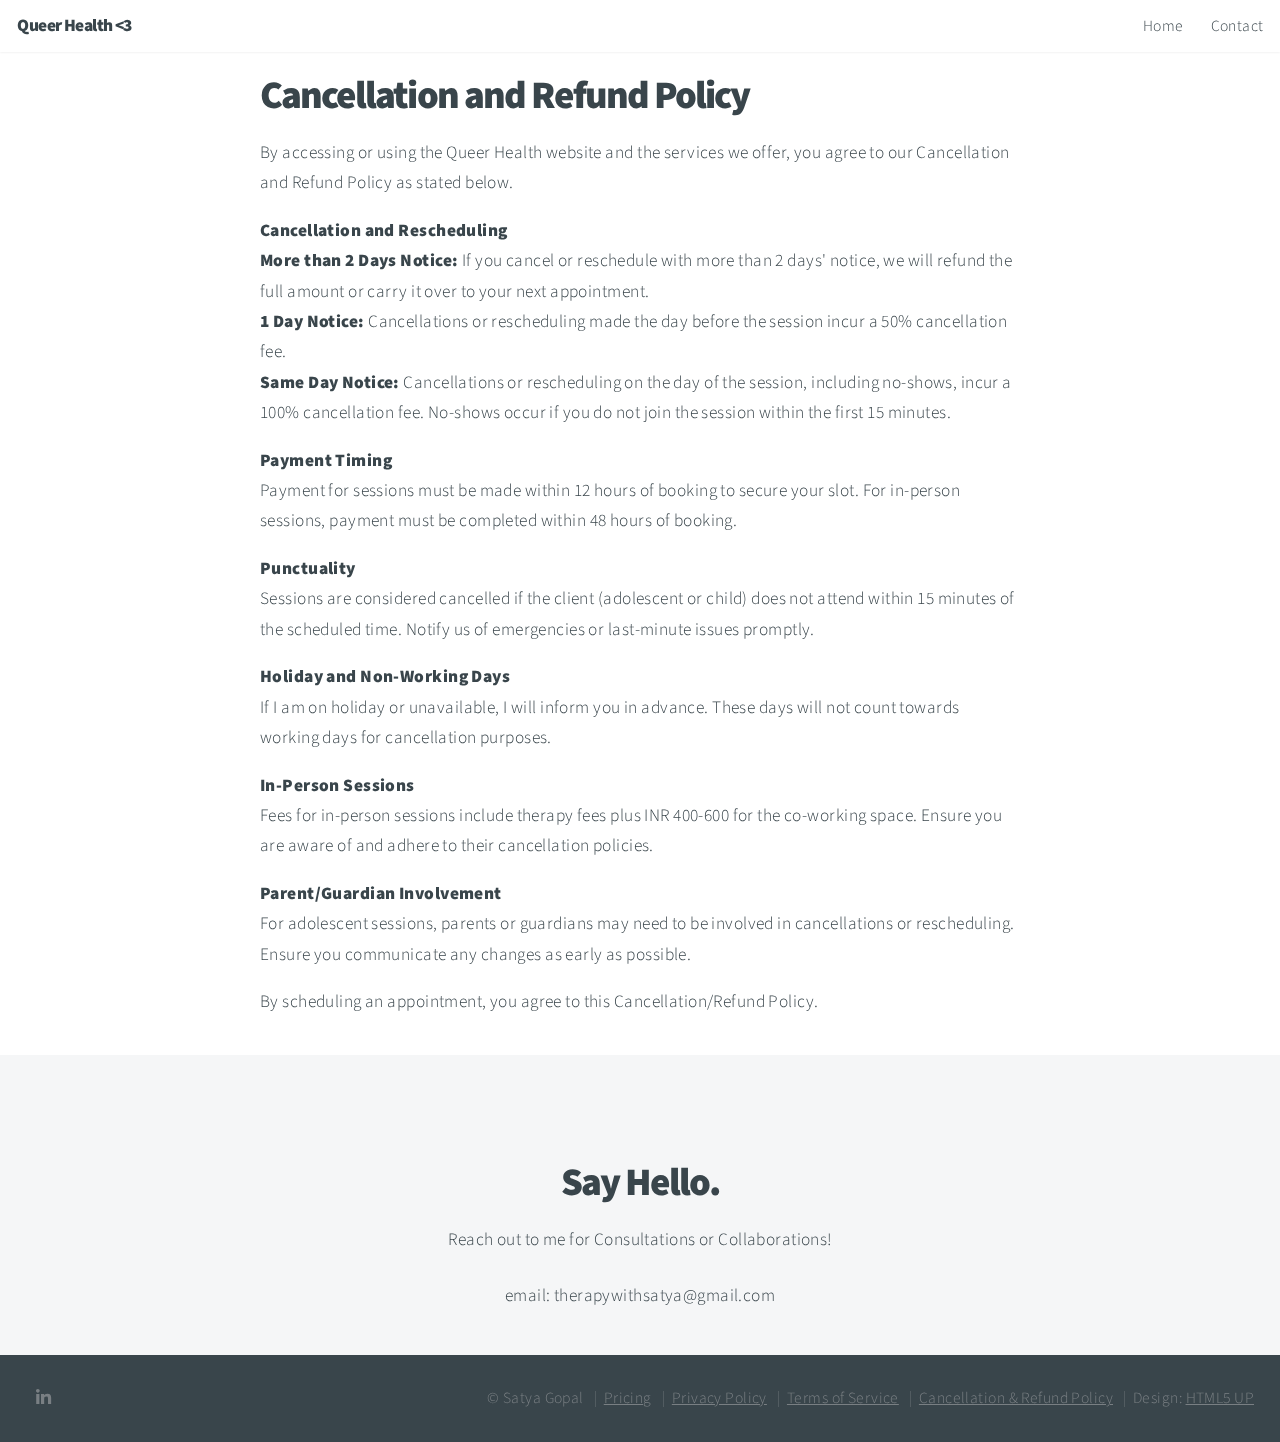
==== commit 76530ddf: "fix: pricing page content and updated footer to include link to pricing" ====
--- a/cancellation-policy.html
+++ b/cancellation-policy.html
@@ -95,13 +95,15 @@
 				</ul>
 
 				<!-- Menu -->
-					<ul class="menu">
-						<li>&copy; Satya Gopal</li>
-						<li><a href="privacy-policy.html">Privacy Policy</a></li>
-						<li><a href="terms-of-service.html">Terms of Service</a></li>
-						<li><a href="cancellation-policy.html">Cancellation & Refund Policy</a></li>
-						<li>Design: <a href="https://html5up.net">HTML5 UP</a></li>
-					</ul>
+				<ul class="menu">
+					<li>&copy; Satya Gopal</li>
+					<li><a href="pricing.html">Pricing</a></li>
+					<li><a href="privacy-policy.html">Privacy Policy</a></li>
+					<li><a href="terms-of-service.html">Terms of Service</a></li>
+					<li><a href="cancellation-policy.html">Cancellation & Refund Policy</a></li>
+					<li>Design: <a href="https://html5up.net">HTML5 UP</a></li>
+				</ul>
+
 
 			</footer>
 
